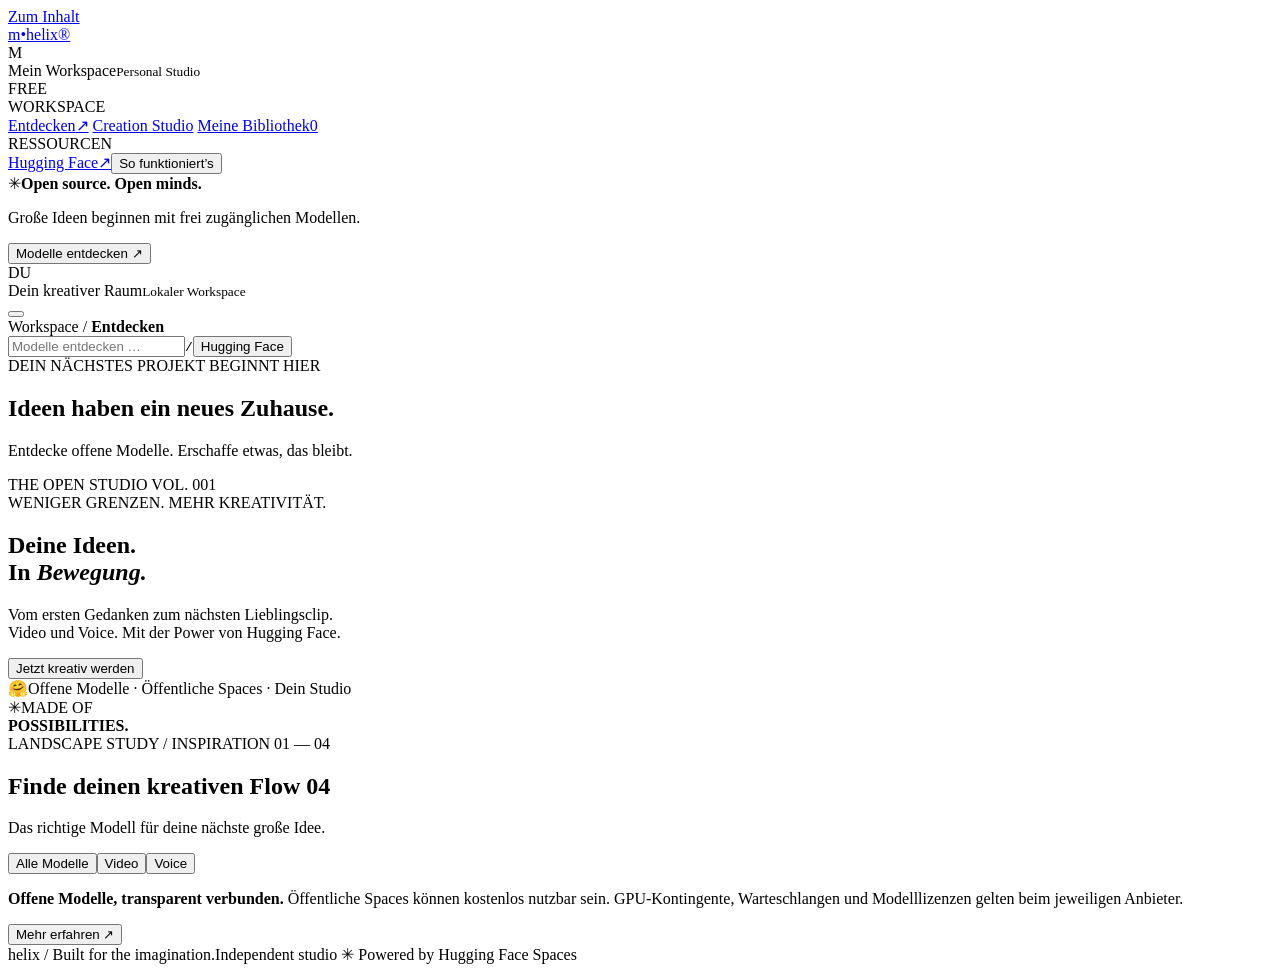
==== static/index.html @ 2955d39f "Build Helix Android APK with GitHub Actions" ====
<!doctype html>
<html lang="de">
<head>
<meta charset="utf-8"><meta name="viewport" content="width=device-width, initial-scale=1">
<meta name="theme-color" content="#101212"><meta name="description" content="Helix — dein kreatives Studio für Video und Voice mit offenen Modellen auf Hugging Face.">
<title>Helix — Open models. Endless ideas.</title>
<link rel="icon" href="/favicon.svg" type="image/svg+xml"><link rel="stylesheet" href="/styles.css"><script defer src="/app.js"></script>
</head>
<body>
<a class="skip" href="#content">Zum Inhalt</a>
<aside class="sidebar">
<a href="#discover" class="brand" aria-label="Helix Startseite"><span class="brand-symbol">m<span>•</span></span>helix<span class="brand-dot">®</span></a>
<div class="workspace-switch"><span class="workspace-avatar">M</span><div>Mein Workspace<small>Personal Studio</small></div><span class="workspace-label">FREE</span></div>
<div class="nav-caption">WORKSPACE</div>
<nav aria-label="Hauptnavigation">
<a href="#discover" data-nav="discover"><span data-icon="compass"></span>Entdecken<span class="nav-arrow">↗︎</span></a>
<a href="#studio" data-nav="studio"><span data-icon="sparkles"></span>Creation Studio<span class="new-dot"></span></a>
<a href="#library" data-nav="library"><span data-icon="folder"></span>Meine Bibliothek<span id="library-count" class="count">0</span></a>
</nav>
<div class="nav-caption second-caption">RESSOURCEN</div>
<nav aria-label="Ressourcen"><a href="https://huggingface.co/spaces" target="_blank" rel="noopener noreferrer"><span data-icon="globe"></span>Hugging Face<span class="external">↗︎</span></a><button id="how-button"><span data-icon="help"></span>So funktioniert’s</button></nav>
<div class="sidebar-bottom"><div class="open-card"><span class="tiny-orbit">✳</span><strong>Open source. Open minds.</strong><p>Große Ideen beginnen mit frei zugänglichen Modellen.</p><button id="models-button">Modelle entdecken <span>↗︎</span></button></div><div class="profile"><span class="profile-avatar">DU</span><div>Dein kreativer Raum<small>Lokaler Workspace</small></div><button id="settings-button" class="icon-button" aria-label="Verbindung und Einstellungen"><span data-icon="settings"></span></button></div></div>
</aside>
<div class="app-shell">
<header class="topbar"><div class="breadcrumb">Workspace <span>/</span> <strong id="breadcrumb-current">Entdecken</strong></div><label class="search"><span data-icon="search"></span><input id="search-input" type="search" placeholder="Modelle entdecken …" aria-label="Modelle durchsuchen"><kbd>/</kbd></label><button class="connection" id="connection-button"><span class="status-dot"></span>Hugging Face <span data-icon="link"></span></button></header>
<main id="content">
<section id="discover-view" class="view">
<div class="page-heading"><div><div class="eyebrow">DEIN NÄCHSTES PROJEKT BEGINNT HIER</div><h1>Ideen haben ein neues Zuhause<span class="mint">.</span></h1><p>Entdecke offene Modelle. Erschaffe etwas, das bleibt.</p></div><span class="edition">THE OPEN STUDIO <span>VOL. 001</span></span></div>
<section class="hero" aria-label="Kreativ werden mit offenen Modellen"><div class="hero-overlay"></div><div class="hero-copy"><span class="pill hero-pill"><span class="status-dot"></span>WENIGER GRENZEN. MEHR KREATIVITÄT.</span><h2>Deine Ideen.<br>In <em>Bewegung.</em></h2><p>Vom ersten Gedanken zum nächsten Lieblingsclip.<br>Video und Voice. Mit der Power von Hugging Face.</p><button id="hero-create" class="button primary">Jetzt kreativ werden <span data-icon="arrow"></span></button><div class="hero-footnote"><span class="mini-faces">🤗</span>Offene Modelle <span>·</span> Öffentliche Spaces <span>·</span> Dein Studio</div></div><div class="hero-badge"><span class="badge-orbit">✳</span><span>MADE OF<br><strong>POSSIBILITIES.</strong></span></div><div class="hero-caption"><span class="small-line"></span> LANDSCAPE STUDY / INSPIRATION <span>01 — 04</span></div></section>
<div class="section-heading"><div><h2>Finde deinen kreativen Flow <span class="subtle-count">04</span></h2><p>Das richtige Modell für deine nächste große Idee.</p></div><div class="filters" role="group" aria-label="Modelle filtern"><button class="active" data-filter="all">Alle Modelle</button><button data-filter="video"><span data-icon="video"></span>Video</button><button data-filter="voice"><span data-icon="mic"></span>Voice</button></div></div>
<div id="model-grid" class="model-grid"></div><div id="no-models" class="empty-search" hidden>Kein Modell gefunden. Probiere einen anderen Suchbegriff.</div>
<div class="bottom-note"><span data-icon="info"></span><p><strong>Offene Modelle, transparent verbunden.</strong> Öffentliche Spaces können kostenlos nutzbar sein. GPU-Kontingente, Warteschlangen und Modelllizenzen gelten beim jeweiligen Anbieter.</p><button id="learn-more">Mehr erfahren <span>↗︎</span></button></div>
<footer><span>helix <span class="muted">/</span> Built for the imagination.</span><span>Independent studio <span class="mint">✳</span> Powered by Hugging Face Spaces</span></footer>
</section>
<section id="studio-view" class="view" hidden>
<div class="page-heading"><div><div class="eyebrow">VOM GEDANKEN ZUM ERGEBNIS</div><h1>Mach deine Idee erlebbar<span class="mint">.</span></h1><p>Wähle ein Modell und lass deiner Kreativität freien Lauf.</p></div><a class="text-link" href="#library">Zur Bibliothek ↗︎</a></div>
<div class="studio-grid"><form id="generation-form" class="panel composer"><div class="panel-title"><span data-icon="sparkles"></span><h2>Creation Studio</h2><span class="pill small">HF SPACES</span></div><div class="mode-switch"><button type="button" data-mode="video" class="active"><span data-icon="video"></span>Video</button><button type="button" data-mode="voice"><span data-icon="mic"></span>Voice</button></div><label class="field">Modell<select id="model-select" name="model"></select></label><div class="model-info"><span class="status-dot"></span><span id="model-info"></span><a id="space-link" target="_blank" rel="noopener noreferrer">Space öffnen ↗︎</a></div><label class="field prompt-label"><span id="prompt-label">Beschreibe deine Szene</span><textarea id="prompt" name="prompt" maxlength="2000" minlength="3" required rows="6" placeholder="Eine einsame Hütte in den Dolomiten. Nebel zieht durch das Tal, die Kamera gleitet langsam über die Baumkronen. Filmisch, weiches Morgenlicht …"></textarea></label><div class="prompt-meta"><button type="button" id="inspire-button">✧ Inspiration einfügen</button><span id="character-count">0 / 2000</span></div><div id="video-options"><div class="fields-row"><label class="field">Format<select id="aspect"><option value="16:9">Breitbild · ≈ 16:9</option><option value="9:16">Hochformat · ≈ 9:16</option><option value="1:1">Quadrat · 1:1</option></select></label><label class="field">Dauer<select id="duration"><option value="2">2 Sekunden</option><option value="4" selected>4 Sekunden</option><option value="6">6 Sekunden</option></select></label></div><label class="field seed-field">Seed <span class="field-hint">Gleicher Ausgangspunkt, neue Ideen</span><input id="seed" type="number" min="0" max="2147483647" value="42"></label><p id="cog-note" class="field-hint" hidden>CogVideoX legt Format und Dauer selbst fest. Die Generierung kann mehrere Minuten dauern.</p></div><div id="voice-options" hidden><div class="fields-row"><label class="field">Sprache<select id="language"></select></label><label class="field" id="speaker-field">Stimme<select id="speaker"><option>Ryan</option><option>Serena</option><option>Aiden</option><option>Vivian</option><option>Dylan</option><option>Eric</option><option>Ono_anna</option><option>Sohee</option><option>Uncle_fu</option></select></label></div><label class="field" id="tone-field">Tonfall<select id="tone"><option value="Speak warmly and naturally.">Warm & natürlich</option><option value="Speak with excitement and enthusiasm.">Energiegeladen</option><option value="Speak calmly, slowly, and softly.">Ruhig & sanft</option><option value="Speak professionally and clearly, like a documentary narrator.">Dokumentarisch</option></select></label><label class="field" id="speed-field" hidden>Geschwindigkeit<select id="speed"><option value="0.8">0,8 ×</option><option value="1" selected>1,0 ×</option><option value="1.2">1,2 ×</option></select></label></div><p class="privacy-note"><span data-icon="info"></span>Dein Text wird zur Generierung an den ausgewählten öffentlichen Hugging-Face-Space gesendet.</p><button id="generate-button" class="button primary generate" type="submit"><span data-icon="sparkles"></span><span id="generate-label">Video generieren</span><span data-icon="arrow"></span></button><p class="free-note">Ohne Helix-Gebühren · Kostenlose Kontingente des Spaces gelten</p><p id="form-error" class="form-error" role="alert" hidden></p></form><div class="panel preview-panel"><div class="panel-title"><span data-icon="play"></span><h2>Deine Vorschau</h2><span id="preview-status" class="pill small">BEREIT FÜR IDEEN</span></div><div id="preview-content" class="preview-content"></div><div class="preview-bottom"><span class="status-dot"></span>Direkt aus Hugging Face. Direkt in deinen Flow.</div></div></div>
</section>
<section id="library-view" class="view" hidden><div class="page-heading"><div><div class="eyebrow">DEINE IDEEN, ZUM WIEDERENTDECKEN</div><h1>Meine Bibliothek<span class="mint">.</span></h1><p>Deine Generierungen und Downloads, an einem Ort.</p></div><a href="#studio" class="button primary">Neue Kreation <span data-icon="plus"></span></a></div><div id="library-grid" class="library-grid"></div></section>
</main>
</div>
<dialog id="info-dialog"><div class="dialog-heading"><span class="brand-symbol">m<span>•</span></span><button id="close-dialog" class="icon-button" aria-label="Schließen">×</button></div><div class="eyebrow">OFFENE MODELLE. KLARE VERBINDUNG.</div><h2>Dein Studio, mit Hugging Face.</h2><p>Helix verbindet dich mit öffentlichen Hugging-Face-Spaces für Video und Voice. Wähle ein Modell, beschreibe deine Idee und speichere das Ergebnis.</p><div class="connection-detail"><span class="status-dot"></span><strong id="auth-status">Anonyme Verbindung</strong></div><ul><li><strong>Freie Kontingente:</strong> Verfügbarkeit und GPU-Limits werden vom Space festgelegt. Unbegrenzte kostenlose Nutzung ist nicht garantiert.</li><li><strong>Deine Daten:</strong> Prompts werden an den ausgewählten Space übertragen. Ergebnisse bleiben im lokalen Workspace, getrennt nach Browser-Sitzung.</li><li><strong>Optionaler Token:</strong> Für Spaces mit Anmeldung kann der Betreiber <code>HF_TOKEN</code> als Server-Umgebungsvariable setzen. Niemals im Browser hinterlegen.</li><li><strong>Modelllizenzen:</strong> Prüfe die jeweilige Modellkarte, bevor du Ergebnisse kommerziell verwendest.</li></ul><a class="button primary" href="https://huggingface.co/spaces" target="_blank" rel="noopener noreferrer">Hugging Face erkunden ↗︎</a><p class="dialog-note">Eigenständiges Projekt. Nicht mit Hugging Face verbunden oder von Hugging Face betrieben.</p></dialog>
<div id="toast" role="status" hidden></div>
</body></html>
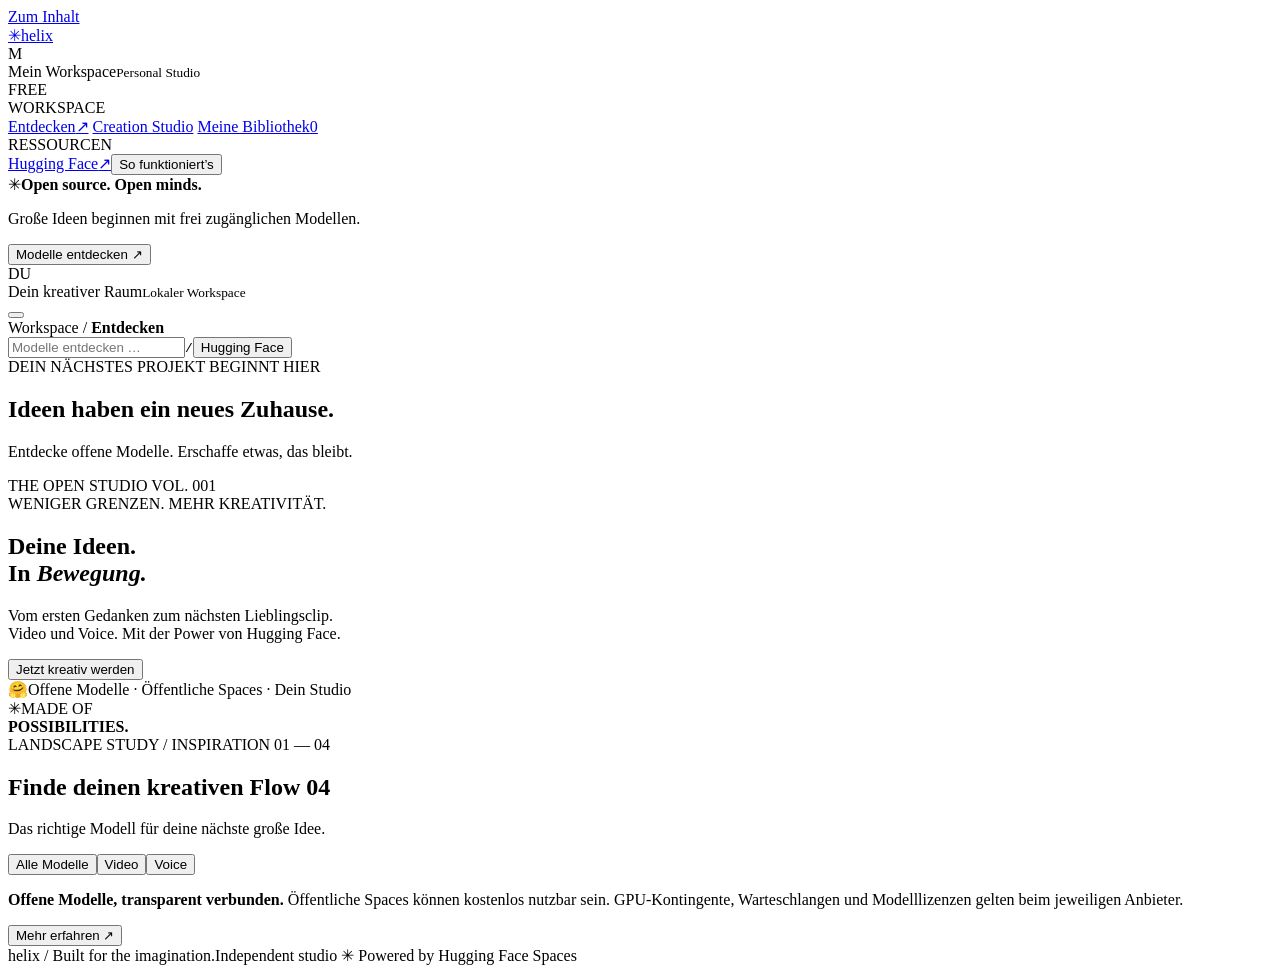
==== commit d96ac327: "Redesign Helix Android and mobile studio UI" ====
--- a/static/index.html
+++ b/static/index.html
@@ -4,12 +4,12 @@
 <meta charset="utf-8"><meta name="viewport" content="width=device-width, initial-scale=1">
 <meta name="theme-color" content="#101212"><meta name="description" content="Helix — dein kreatives Studio für Video und Voice mit offenen Modellen auf Hugging Face.">
 <title>Helix — Open models. Endless ideas.</title>
-<link rel="icon" href="/favicon.svg" type="image/svg+xml"><link rel="stylesheet" href="/styles.css"><script defer src="/app.js"></script>
+<link rel="icon" href="/favicon.svg" type="image/svg+xml"><link rel="stylesheet" href="/styles.css"><link rel="stylesheet" href="/redesign.css"><script defer src="/app.js"></script>
 </head>
 <body>
 <a class="skip" href="#content">Zum Inhalt</a>
 <aside class="sidebar">
-<a href="#discover" class="brand" aria-label="Helix Startseite"><span class="brand-symbol">m<span>•</span></span>helix<span class="brand-dot">®</span></a>
+<a href="#discover" class="brand" aria-label="Helix Startseite"><span class="brand-symbol">✳</span>helix</a>
 <div class="workspace-switch"><span class="workspace-avatar">M</span><div>Mein Workspace<small>Personal Studio</small></div><span class="workspace-label">FREE</span></div>
 <div class="nav-caption">WORKSPACE</div>
 <nav aria-label="Hauptnavigation">
